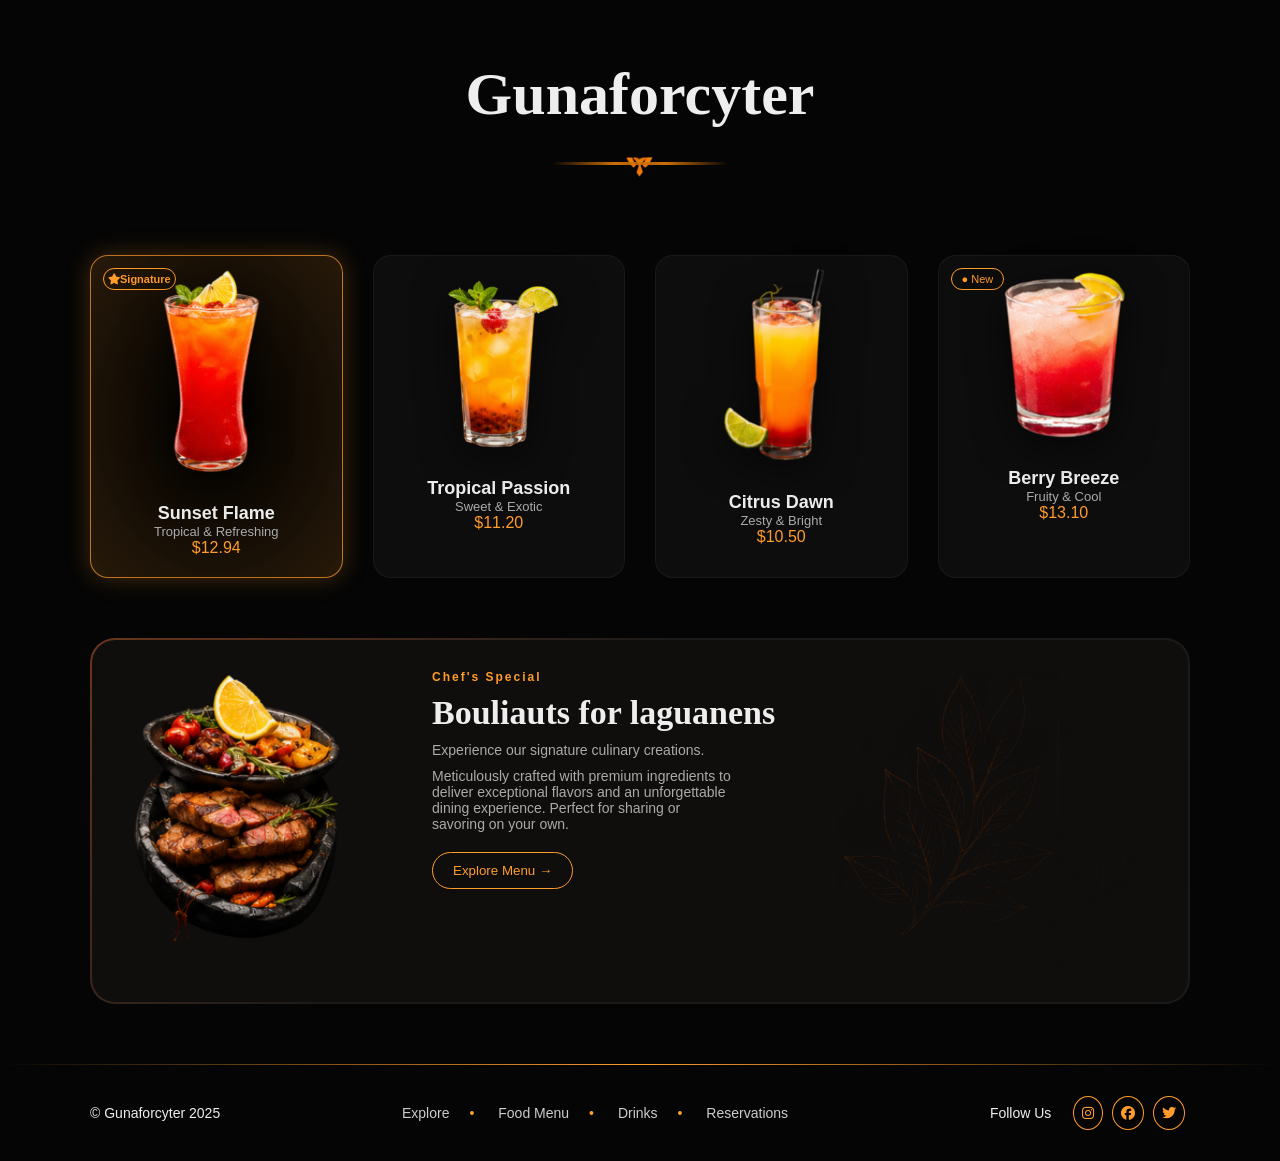
==== index.html @ 499d78ac "Medium" ====
<!doctype html>
<html lang="en">
  <head>
    <meta charset="UTF-8" />
    <meta name="viewport" content="width=device-width, initial-scale=1.0" />
    <title>Gunaforcyter</title>
    <link rel="stylesheet" href="style.css" />
    <link
      rel="stylesheet"
      href="https://cdnjs.cloudflare.com/ajax/libs/font-awesome/6.5.0/css/all.min.css"
    />
  </head>

  <body>
    <!-- HEADER -->
    <header class="header">
      <h1 class="logo">Gunaforcyter</h1>
      <div class="logo-arrow"><img src="logo.png" alt="" /></div>
    </header>

    <!-- DRINKS GRID -->
    <section class="drinks">
      <div class="card highlight">
        <span class="badge gold"
          ><i class="fa-solid fa-star"></i>Signature</span
        >
        <img src="Flame.png" alt="Sunset Flame" />
        <h3>Sunset Flame</h3>
        <p>Tropical & Refreshing</p>
        <span class="price">$12.94</span>
      </div>

      <div class="card">
        <img src="Passion.png" alt="Tropical Passion" />
        <h3>Tropical Passion</h3>
        <p>Sweet & Exotic</p>
        <span class="price">$11.20</span>
      </div>

      <div class="card">
        <img src="Dawn.png" alt="Citrus Dawn" />
        <h3>Citrus Dawn</h3>
        <p>Zesty & Bright</p>
        <span class="price">$10.50</span>
      </div>

      <div class="card">
        <span class="badge new">● New</span>
        <img src="Breeze.png" alt="Berry Breeze" />
        <h3>Berry Breeze</h3>
        <p>Fruity & Cool</p>
        <span class="price">$13.10</span>
      </div>
    </section>

    <!-- CHEF SPECIAL -->
    <section class="special">
      <div class="special-img">
        <img src="Bouliauts.png" alt="Chef Special" />
      </div>

      <div class="special-content">
        <h4>Chef's Special</h4>
        <h2>Bouliauts for laguanens</h2>

        <p>Experience our signature culinary creations.</p>

        <p>
          Meticulously crafted with premium ingredients to deliver exceptional
          flavors and an unforgettable dining experience. Perfect for sharing or
          savoring on your own.
        </p>

        <button class="cta">Explore Menu →</button>
      </div>

      <div class="leaf-bg">
        <img src="Leaf.png" alt="" />
      </div>
    </section>

    <div class="footer-line"></div>
    <!-- FOOTER -->
    <footer class="footer">
      <div class="left">© Gunaforcyter 2025</div>

      <div class="center">
        <span>Explore</span>
        <span>Food Menu</span>
        <span>Drinks</span>
        <span>Reservations</span>
      </div>

      <p class="follow">Follow Us</p>
      <div class="right">
        <span><i class="fa-brands fa-instagram"></i></span>
        <span><i class="fa-brands fa-facebook"></i></span>
        <span><i class="fa-brands fa-twitter"></i></span>
      </div>
    </footer>
  </body>
</html>
---- style.css ----
* {
  margin: 0;
  padding: 0;
  box-sizing: border-box;
}

body {
  background: #050505;
  color: #eee;
  font-family: "Inter", sans-serif;
}

/* HEADER */

.header {
  text-align: center;
  padding: 60px 0 30px;
}

.logo {
  font-family: "Playfair Display", serif;
  font-size: 60px;
}

.logo-arrow {
  color: #ff9c2a;
  margin-top: 10px;
  position: relative;
}
.logo-arrow img {
  width: 30px;
  margin-top: 10px;
}

.logo-arrow:before,
.logo-arrow:after {
  content: "";
  position: absolute;
  top: 50%;
  height: 3px;
  width: 10%;
  background: linear-gradient(to right, transparent, #ce6f06, transparent);
}

.logo-arrow:before {
  left: 600px;
}
.logo-arrow:after {
  right: 600px;
}

/* DRINKS */

.drinks {
  max-width: 1100px;
  margin: 40px auto;
  display: grid;
  grid-template-columns: repeat(4, 1fr);
  gap: 30px;
}

.card {
  background: #0d0d0d;
  border-radius: 18px;
  padding: 20px;
  text-align: center;
  position: relative;
  border: 1px solid rgba(255, 255, 255, 0.05);
  transition: 0.3s;
}

.card:hover {
  transform: translateY(-6px);
}

.card img {
  width: 150px;
  margin: auto;
  display: block;
  transform: translateY(-10px);
  filter: drop-shadow(0 10px 20px rgba(0, 0, 0, 0.6));
}

.card h3 {
  margin-top: 10px;
  font-size: 18px;
}

.card p {
  font-size: 13px;
  color: #aaa;
}

.price {
  color: #ff9c2a;
  margin-top: 8px;
}

/* badge */

.badge {
  position: absolute;
  top: 12px;
  left: 12px;
  font-size: 11px;
}

.gold {
  background: radial-gradient(90deg, #ffc800 62%, #f3e3c1 50%);
  color: #ff9c2a;
  padding: 4px;
  border: #ff9c2a 1px solid;
  border-radius: 20px;
  font-weight: bold;
}

.new {
  color: #ff9c2a;
  padding: 4px 10px;
  border: #ff9c2a 1px solid;
  border-radius: 20px;
}

/* highlight */

.highlight {
  border: 1px solid rgba(255, 156, 42, 0.7);
  box-shadow: 0 0 25px rgba(255, 156, 42, 0.25);
  background: radial-gradient(#000000, #ff9c2a24);
}

/* SPECIAL */

/* .special {
  max-width: 1100px;
  margin: 60px auto;
  display: flex;
  gap: 60px;
  padding: 30px;
  background: #0f0e0d;
  border: 1px solid rgba(255, 255, 255, 0.05);
  border-radius: 25px;
  position: relative;
  overflow: hidden;
} */
.special {
  max-width: 1100px;
  margin: 60px auto;
  display: flex;
  gap: 60px;
  padding: 30px;
  background: #0f0e0d;
  border-radius: 25px;
  position: relative;
  overflow: hidden;

  /* Gradient Border Logic */
  border: 2px solid transparent; /* Base border ko transparent rakhein */
  background-image:
    linear-gradient(#0f0e0d, #0f0e0d),
    linear-gradient(
      135deg,
      rgba(243, 115, 53, 0.4),
      rgba(255, 255, 255, 0.05) 40%
    );
  background-origin: border-box;
  background-clip: padding-box, border-box;
}

.special::after {
  content: "";
  position: absolute;
  right: 0;
  bottom: 0;
  width: 300px;
  height: 100%;
  background: url("Leaf.png") no-repeat bottom right;
  opacity: 0.1; /* Light effect ke liye */
  pointer-events: none;
}

.special-img img {
  width: 250px;
  border-radius: 20px;
  background: transparent no-repeat;
  border: none;
  transition: 0.3s;
}

.special-content h4 {
  color: #ff9c2a;
  font-size: 12px;
  letter-spacing: 2px;
}

.special-content h2 {
  font-family: "Playfair Display", serif;
  font-size: 34px;
  margin: 10px 0;
}

.special-content p {
  color: #aaa;
  font-size: 14px;
  margin-bottom: 10px;
  width: 300px;
}

.cta {
  margin-top: 10px;
  padding: 10px 20px;
  border: 1px solid #ff9c2a;
  background: none;
  color: #ff9c2a;
  border-radius: 30px;
  cursor: pointer;
}

/* FOOTER */

.footer {
  max-width: 1100px;
  margin: 40px auto;
  display: flex;
  justify-content: space-between;
  font-size: 14px;
}

.footer .center span {
  margin: 0 10px;
  color: #ccc;
  text-decoration: none;
  align-items: center;
}

.footer .center span::after {
  content: "•";
  margin-left: 20px;
  color: #ff9c2a;
}

.footer .center span:last-child:after {
  content: "";
}

.footer .right span {
  color: #ff9c2a;
  border: solid #ff9c2a 1px;
  padding: 8px;
  border-radius: 50%;
  margin-right: 5px;
}
.follow {
  margin-right: -150px;
}

.underline {
  background-color: #ff9c2a;
}

.footer-line {
  height: 1px;
  width: 100%;
  /* background: #ff9c2a; */
  background: linear-gradient(to right, transparent, #ff9c2a, transparent);
  margin-bottom: 20px;
}
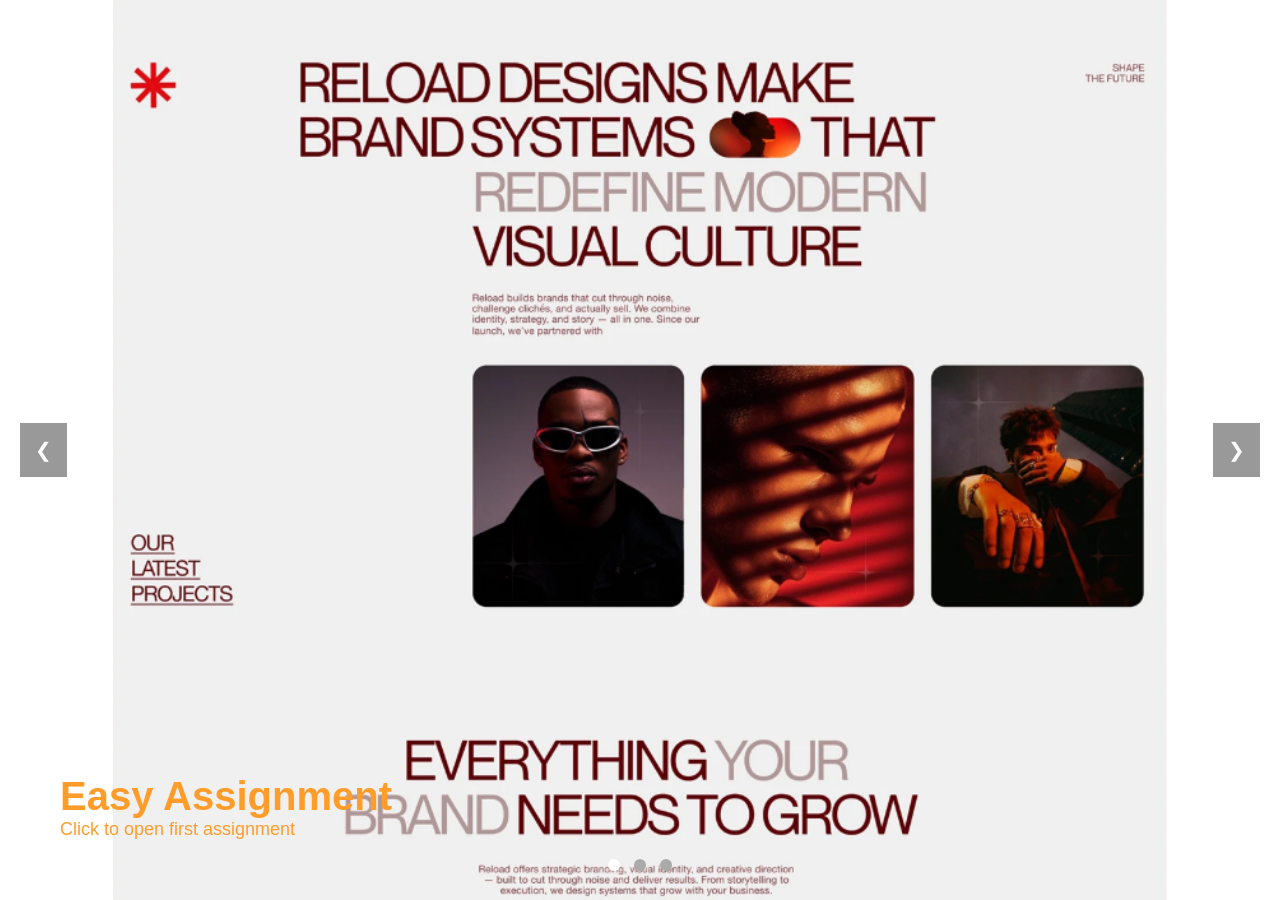
==== commit f38461ba: "new upload" ====
--- a/index.html
+++ b/index.html
@@ -3,100 +3,53 @@
   <head>
     <meta charset="UTF-8" />
     <meta name="viewport" content="width=device-width, initial-scale=1.0" />
-    <title>Gunaforcyter</title>
+    <title>Dashboard</title>
     <link rel="stylesheet" href="style.css" />
-    <link
-      rel="stylesheet"
-      href="https://cdnjs.cloudflare.com/ajax/libs/font-awesome/6.5.0/css/all.min.css"
-    />
   </head>
+  <body>
+    <div class="carousel">
+      <div class="slides">
+        <div class="slide active">
+          <a href="#soon">
+            <img src="./Easy/Easy.png" alt="" />
+          </a>
+          <div class="caption">
+            <h2>Easy Assignment</h2>
+            <p>Click to open first assignment</p>
+          </div>
+        </div>
 
-  <body>
-    <!-- HEADER -->
-    <header class="header">
-      <h1 class="logo">Gunaforcyter</h1>
-      <div class="logo-arrow"><img src="logo.png" alt="" /></div>
-    </header>
+        <div class="slide">
+          <a href="./Medium/Food.html">
+            <img src="./Medium/Medium.png" alt="" />
+          </a>
+          <div class="caption">
+            <h2>Medium Assignment</h2>
+            <p>Click to open second assignment</p>
+          </div>
+        </div>
 
-    <!-- DRINKS GRID -->
-    <section class="drinks">
-      <div class="card highlight">
-        <span class="badge gold"
-          ><i class="fa-solid fa-star"></i>Signature</span
-        >
-        <img src="Flame.png" alt="Sunset Flame" />
-        <h3>Sunset Flame</h3>
-        <p>Tropical & Refreshing</p>
-        <span class="price">$12.94</span>
+        <div class="slide">
+          <a href="#soon">
+            <img src="./Hard/Hard.png" alt="" />
+          </a>
+          <div class="caption">
+            <h2>Hard Assignment</h2>
+            <p>Click to open third assignment</p>
+          </div>
+        </div>
       </div>
 
-      <div class="card">
-        <img src="Passion.png" alt="Tropical Passion" />
-        <h3>Tropical Passion</h3>
-        <p>Sweet & Exotic</p>
-        <span class="price">$11.20</span>
+      <button class="prev">&#10094;</button>
+      <button class="next">&#10095;</button>
+
+      <div class="dots">
+        <span class="dot active"></span>
+        <span class="dot"></span>
+        <span class="dot"></span>
       </div>
+    </div>
 
-      <div class="card">
-        <img src="Dawn.png" alt="Citrus Dawn" />
-        <h3>Citrus Dawn</h3>
-        <p>Zesty & Bright</p>
-        <span class="price">$10.50</span>
-      </div>
-
-      <div class="card">
-        <span class="badge new">● New</span>
-        <img src="Breeze.png" alt="Berry Breeze" />
-        <h3>Berry Breeze</h3>
-        <p>Fruity & Cool</p>
-        <span class="price">$13.10</span>
-      </div>
-    </section>
-
-    <!-- CHEF SPECIAL -->
-    <section class="special">
-      <div class="special-img">
-        <img src="Bouliauts.png" alt="Chef Special" />
-      </div>
-
-      <div class="special-content">
-        <h4>Chef's Special</h4>
-        <h2>Bouliauts for laguanens</h2>
-
-        <p>Experience our signature culinary creations.</p>
-
-        <p>
-          Meticulously crafted with premium ingredients to deliver exceptional
-          flavors and an unforgettable dining experience. Perfect for sharing or
-          savoring on your own.
-        </p>
-
-        <button class="cta">Explore Menu →</button>
-      </div>
-
-      <div class="leaf-bg">
-        <img src="Leaf.png" alt="" />
-      </div>
-    </section>
-
-    <div class="footer-line"></div>
-    <!-- FOOTER -->
-    <footer class="footer">
-      <div class="left">© Gunaforcyter 2025</div>
-
-      <div class="center">
-        <span>Explore</span>
-        <span>Food Menu</span>
-        <span>Drinks</span>
-        <span>Reservations</span>
-      </div>
-
-      <p class="follow">Follow Us</p>
-      <div class="right">
-        <span><i class="fa-brands fa-instagram"></i></span>
-        <span><i class="fa-brands fa-facebook"></i></span>
-        <span><i class="fa-brands fa-twitter"></i></span>
-      </div>
-    </footer>
+    <script src="script.js"></script>
   </body>
 </html>
--- a/style.css
+++ b/style.css
@@ -4,264 +4,105 @@
   box-sizing: border-box;
 }
 
+html,
 body {
-  background: #050505;
-  color: #eee;
-  font-family: "Inter", sans-serif;
+  width: 100%;
+  height: 100%;
+  overflow: hidden;
+  font-family: sans-serif;
 }
 
-/* HEADER */
-
-.header {
-  text-align: center;
-  padding: 60px 0 30px;
+.carousel {
+  width: 100%;
+  height: 100%;
+  position: relative;
+  overflow: hidden;
 }
 
-.logo {
-  font-family: "Playfair Display", serif;
-  font-size: 60px;
+.slides {
+  width: 100%;
+  height: 100%;
 }
 
-.logo-arrow {
-  color: #ff9c2a;
-  margin-top: 10px;
-  position: relative;
-}
-.logo-arrow img {
-  width: 30px;
-  margin-top: 10px;
+.slide {
+  width: 100%;
+  height: 100%;
+  position: absolute;
+  top: 0;
+  left: 0;
+  display: none;
 }
 
-.logo-arrow:before,
-.logo-arrow:after {
-  content: "";
-  position: absolute;
-  top: 50%;
-  height: 3px;
-  width: 10%;
-  background: linear-gradient(to right, transparent, #ce6f06, transparent);
+.slide.active {
+  display: block;
 }
 
-.logo-arrow:before {
-  left: 600px;
-}
-.logo-arrow:after {
-  right: 600px;
+.slide img {
+  width: 100%;
+  height: 100%;
+  object-fit: contain;
 }
 
-/* DRINKS */
-
-.drinks {
-  max-width: 1100px;
-  margin: 40px auto;
-  display: grid;
-  grid-template-columns: repeat(4, 1fr);
-  gap: 30px;
+.caption {
+  position: absolute;
+  bottom: 60px;
+  left: 60px;
+  color: #ff9c2a;
 }
 
-.card {
-  background: #0d0d0d;
-  border-radius: 18px;
-  padding: 20px;
-  text-align: center;
-  position: relative;
-  border: 1px solid rgba(255, 255, 255, 0.05);
-  transition: 0.3s;
+.caption h2 {
+  font-size: 40px;
+  transition: 0.3s ease-in-out;
+}
+.caption:hover {
+  color: #000;
+  text-shadow:
+    0 0 10px #fff,
+    0 0 20px #fff,
+    0 0 40px #fff;
 }
 
-.card:hover {
-  transform: translateY(-6px);
-}
-
-.card img {
-  width: 150px;
-  margin: auto;
-  display: block;
-  transform: translateY(-10px);
-  filter: drop-shadow(0 10px 20px rgba(0, 0, 0, 0.6));
-}
-
-.card h3 {
-  margin-top: 10px;
+.caption p {
   font-size: 18px;
 }
 
-.card p {
-  font-size: 13px;
-  color: #aaa;
+.prev,
+.next {
+  position: absolute;
+  top: 50%;
+  transform: translateY(-50%);
+  background: rgba(0, 0, 0, 0.4);
+  color: #fff;
+  border: none;
+  padding: 15px;
+  cursor: pointer;
+  font-size: 20px;
 }
 
-.price {
-  color: #ff9c2a;
-  margin-top: 8px;
+.prev {
+  left: 20px;
+}
+.next {
+  right: 20px;
 }
 
-/* badge */
-
-.badge {
+.dots {
   position: absolute;
-  top: 12px;
-  left: 12px;
-  font-size: 11px;
+  bottom: 20px;
+  width: 100%;
+  text-align: center;
 }
 
-.gold {
-  background: radial-gradient(90deg, #ffc800 62%, #f3e3c1 50%);
-  color: #ff9c2a;
-  padding: 4px;
-  border: #ff9c2a 1px solid;
-  border-radius: 20px;
-  font-weight: bold;
-}
-
-.new {
-  color: #ff9c2a;
-  padding: 4px 10px;
-  border: #ff9c2a 1px solid;
-  border-radius: 20px;
-}
-
-/* highlight */
-
-.highlight {
-  border: 1px solid rgba(255, 156, 42, 0.7);
-  box-shadow: 0 0 25px rgba(255, 156, 42, 0.25);
-  background: radial-gradient(#000000, #ff9c2a24);
-}
-
-/* SPECIAL */
-
-/* .special {
-  max-width: 1100px;
-  margin: 60px auto;
-  display: flex;
-  gap: 60px;
-  padding: 30px;
-  background: #0f0e0d;
-  border: 1px solid rgba(255, 255, 255, 0.05);
-  border-radius: 25px;
-  position: relative;
-  overflow: hidden;
-} */
-.special {
-  max-width: 1100px;
-  margin: 60px auto;
-  display: flex;
-  gap: 60px;
-  padding: 30px;
-  background: #0f0e0d;
-  border-radius: 25px;
-  position: relative;
-  overflow: hidden;
-
-  /* Gradient Border Logic */
-  border: 2px solid transparent; /* Base border ko transparent rakhein */
-  background-image:
-    linear-gradient(#0f0e0d, #0f0e0d),
-    linear-gradient(
-      135deg,
-      rgba(243, 115, 53, 0.4),
-      rgba(255, 255, 255, 0.05) 40%
-    );
-  background-origin: border-box;
-  background-clip: padding-box, border-box;
-}
-
-.special::after {
-  content: "";
-  position: absolute;
-  right: 0;
-  bottom: 0;
-  width: 300px;
-  height: 100%;
-  background: url("Leaf.png") no-repeat bottom right;
-  opacity: 0.1; /* Light effect ke liye */
-  pointer-events: none;
-}
-
-.special-img img {
-  width: 250px;
-  border-radius: 20px;
-  background: transparent no-repeat;
-  border: none;
-  transition: 0.3s;
-}
-
-.special-content h4 {
-  color: #ff9c2a;
-  font-size: 12px;
-  letter-spacing: 2px;
-}
-
-.special-content h2 {
-  font-family: "Playfair Display", serif;
-  font-size: 34px;
-  margin: 10px 0;
-}
-
-.special-content p {
-  color: #aaa;
-  font-size: 14px;
-  margin-bottom: 10px;
-  width: 300px;
-}
-
-.cta {
-  margin-top: 10px;
-  padding: 10px 20px;
-  border: 1px solid #ff9c2a;
-  background: none;
-  color: #ff9c2a;
-  border-radius: 30px;
+.dot {
+  height: 12px;
+  width: 12px;
+  margin: 5px;
+  background: #aaa;
+  display: inline-block;
+  border-radius: 50%;
   cursor: pointer;
 }
 
-/* FOOTER */
-
-.footer {
-  max-width: 1100px;
-  margin: 40px auto;
-  display: flex;
-  justify-content: space-between;
-  font-size: 14px;
+.dot.active {
+  background: #fff;
 }
-
-.footer .center span {
-  margin: 0 10px;
-  color: #ccc;
-  text-decoration: none;
-  align-items: center;
-}
-
-.footer .center span::after {
-  content: "•";
-  margin-left: 20px;
-  color: #ff9c2a;
-}
-
-.footer .center span:last-child:after {
-  content: "";
-}
-
-.footer .right span {
-  color: #ff9c2a;
-  border: solid #ff9c2a 1px;
-  padding: 8px;
-  border-radius: 50%;
-  margin-right: 5px;
-}
-.follow {
-  margin-right: -150px;
-}
-
-.underline {
-  background-color: #ff9c2a;
-}
-
-.footer-line {
-  height: 1px;
-  width: 100%;
-  /* background: #ff9c2a; */
-  background: linear-gradient(to right, transparent, #ff9c2a, transparent);
-  margin-bottom: 20px;
-}
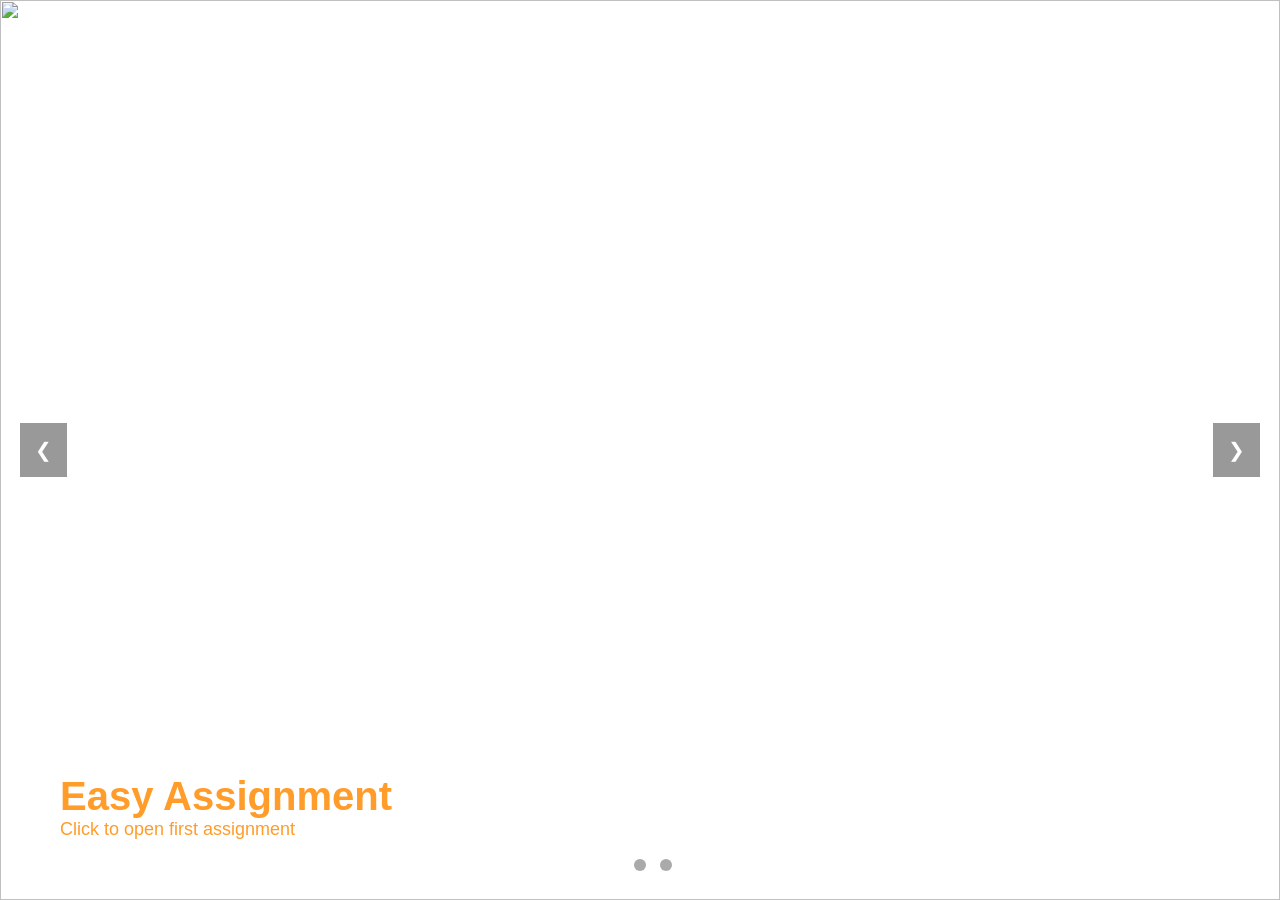
==== commit b7859e07: "Update index.html" ====
--- a/index.html
+++ b/index.html
@@ -11,7 +11,7 @@
       <div class="slides">
         <div class="slide active">
           <a href="#soon">
-            <img src="./Easy/Easy.png" alt="" />
+            <img src="../Cohort-3.O-Assignment-Two/Easy/Easy.png" alt="" />
           </a>
           <div class="caption">
             <h2>Easy Assignment</h2>
@@ -20,8 +20,8 @@
         </div>
 
         <div class="slide">
-          <a href="./Medium/Food.html">
-            <img src="./Medium/Medium.png" alt="" />
+          <a href="../Cohort-3.O-Assignment-Two/Medium/Food.html">
+            <img src="../Cohort-3.O-Assignment-Two/Medium/Medium.png" alt="" />
           </a>
           <div class="caption">
             <h2>Medium Assignment</h2>
@@ -31,7 +31,7 @@
 
         <div class="slide">
           <a href="#soon">
-            <img src="./Hard/Hard.png" alt="" />
+            <img src="../Cohort-3.O-Assignment-Two/Hard/Hard.png" alt="" />
           </a>
           <div class="caption">
             <h2>Hard Assignment</h2>
